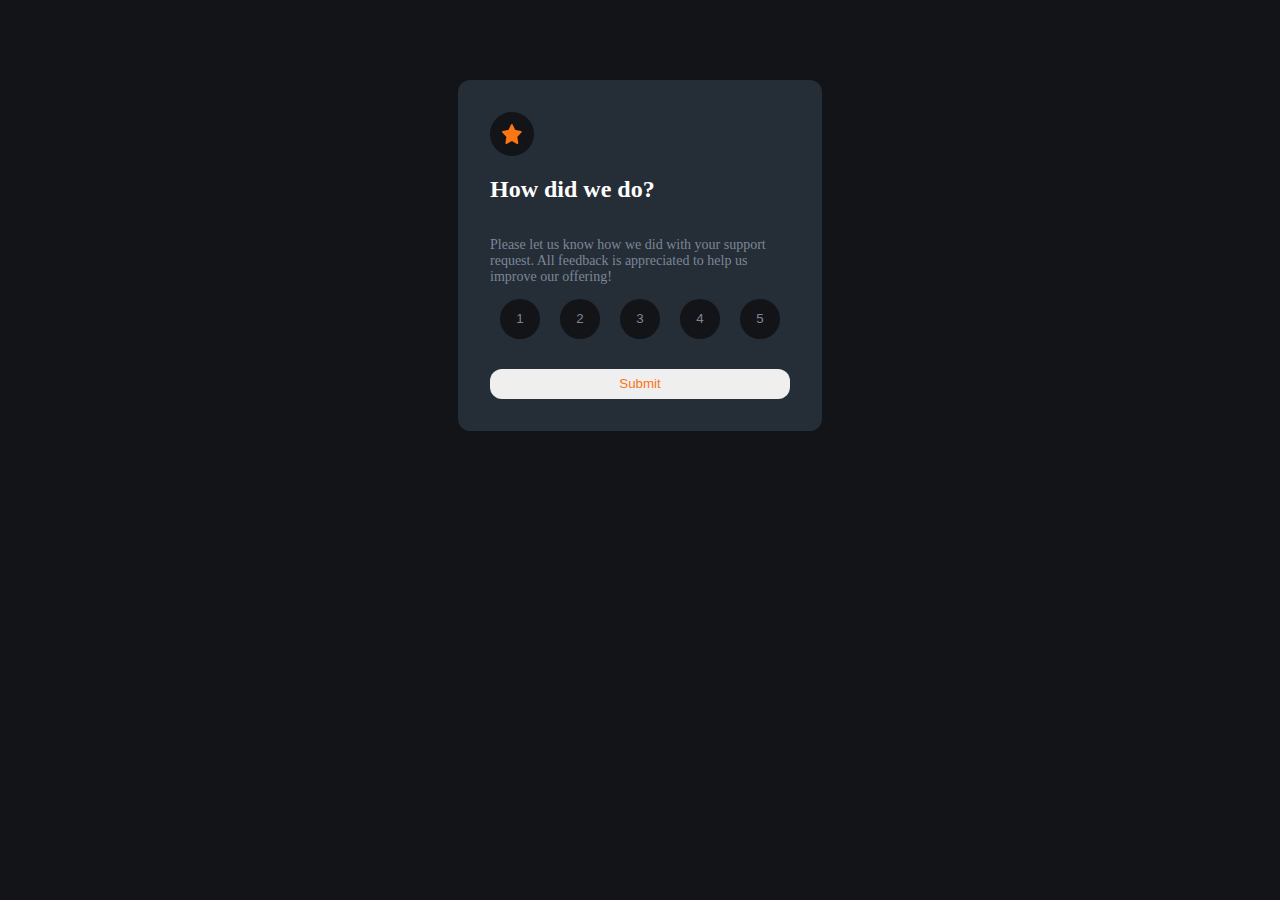
==== code/index.html @ 0cf26c77 "stuff" ====
<!DOCTYPE html>
<html lang="en">

<head>
    <meta charset="UTF-8">
    <meta http-equiv="X-UA-Compatible" content="IE=edge">
    <meta name="viewport" content="width=device-width, initial-scale=1.0">
    <title>Rating</title>
    <link rel="stylesheet" href="./style.css">
</head>

<body>
    <div class='rateScreen'>
        <div class='star'>
            <img src="./images/icon-star.svg" alt="" width="20" height="20" />
        </div>
        <h2>How did we do?</h2>
        <p>Please let us know how we did with your support request. All feedback is appreciated to help us improve our
            offering!</p>
        <div class='circles'>
            <button class="btn-circle">1</button>
            <button class="btn-circle">2</button>
            <button class="btn-circle">3</button>
            <button class="btn-circle">4</button>
            <button class="btn-circle">5</button>
        </div>
        <button onClick="submitHandler()" class="submitButton">Submit</button>
    </div>
    <script src="./app.js">

    </script>
</body>

</html>
---- code/style.css ----
/* $white: hsl(0, 0%, 100%);
$orange: hsl(25, 97%, 53%);
$lightGrey: hsl(216, 12%, 54%);
$DarkBlue: hsl(213, 19%, 18%);
$veryDarkBlue: hsl(216, 12%, 8%);
$mediumGrey: hsl(216, 12%, 54%);

$screenMarginLeft: auto;
$screenMarginRight: auto;
$width:300px;

$rounded: 12px;
$top: 30px; */

body {
  background-color: hsl(216, 12%, 8%);
}

p {
  font-size: 14px;
  color: hsl(216, 12%, 54%);
}

h2 {
  color: hsl(0, 0%, 100%);
}

.rateScreen {
  display: flex;
  flex-direction: column;
  align-items: left;
  justify-content: left;
  max-width: 300px;
  margin-left: auto;
  margin-right: auto;
  margin-top: 80px;
  padding: 32px;
  border-radius: 12px;
  background-color: hsl(213, 19%, 18%);
}

.thanksScreen {
  display: flex;
  flex-direction: column;
  align-items: center;
  justify-content: center;
  text-align: center;
  max-width:300px;
  padding: 32px;
  margin: 80px;
  margin-left: auto;
  margin-right: auto;
  border-radius: 12px;
  background-color: hsl(213, 19%, 18%);
}

.star {
  display: flex;
  align-items: center;
  justify-content: center;
  width: 44px;
  height: 44px;
  border-radius: 50%;
  background-color: hsl(216, 12%, 8%);
}

.circles{
  display: flex;
  align-items: center;
  justify-content: center;
  gap: 20px;
}

.submitButton {
  margin-top: 30px;
  height: 30px;
  border-radius: 12px;
  border: none;
  color: hsl(25, 97%, 53%);
}

.submitButton:hover {
  color:white;
  background-color: hsl(25, 97%, 53%);
}

.ratingOutput {
  background-color: hsl(216, 12%, 8%);
  border-radius: 15px;
  padding-left: 15px;
  padding-right: 15px;
  margin-top: 30px;
  height:30px;
  display: flex;
  align-items: center;
  justify-content: center;
  color: hsl(25, 97%, 53%);
  /* p {
    color: hsl(25, 97%, 53%);
  } */
}

#rate{
  color: hsl(25, 97%, 53%);
}
/* 

$white: hsl(0, 0%, 100%);
$hsl(25, 97%, 53%): hsl(25, 97%, 53%);
$lightGrey: hsl(217, 12%, 63%);
$DarkBlue: hsl(213, 19%, 18%);
$veryDarkBlue: hsl(216, 12%, 8%);
$mediumGrey: hsl(216, 12%, 54%); */

.btn-circle {
    display: flex;
    align-items: center;
    justify-content: center;
    width: 40px;
    height: 40px;
    border-radius: 50%;
    border: none;
    background-color: hsl(216, 12%, 8%);
    color: hsl(216, 12%, 54%);
}

.btn-circle:hover{
  background-color: hsl(25, 97%, 53%);
  color: white;
}

.btn-active {
    background-color: hsl(217, 12%, 63%);
    color: white;
}

.btn-circle.circles-selected{
  background-color:  hsl(216, 12%, 54%);
  color: white;
}

/* 
// .buttonColorUnselected {
//     background-color: $veryDarkBlue;

//     p {
//         color: $lightGrey;
//     }
// } */

/* 
// input:checked+.rateButton {
//     color: $white;
//     background-color: $mediumGrey;
// }

// input {
//     display: none;
// } */
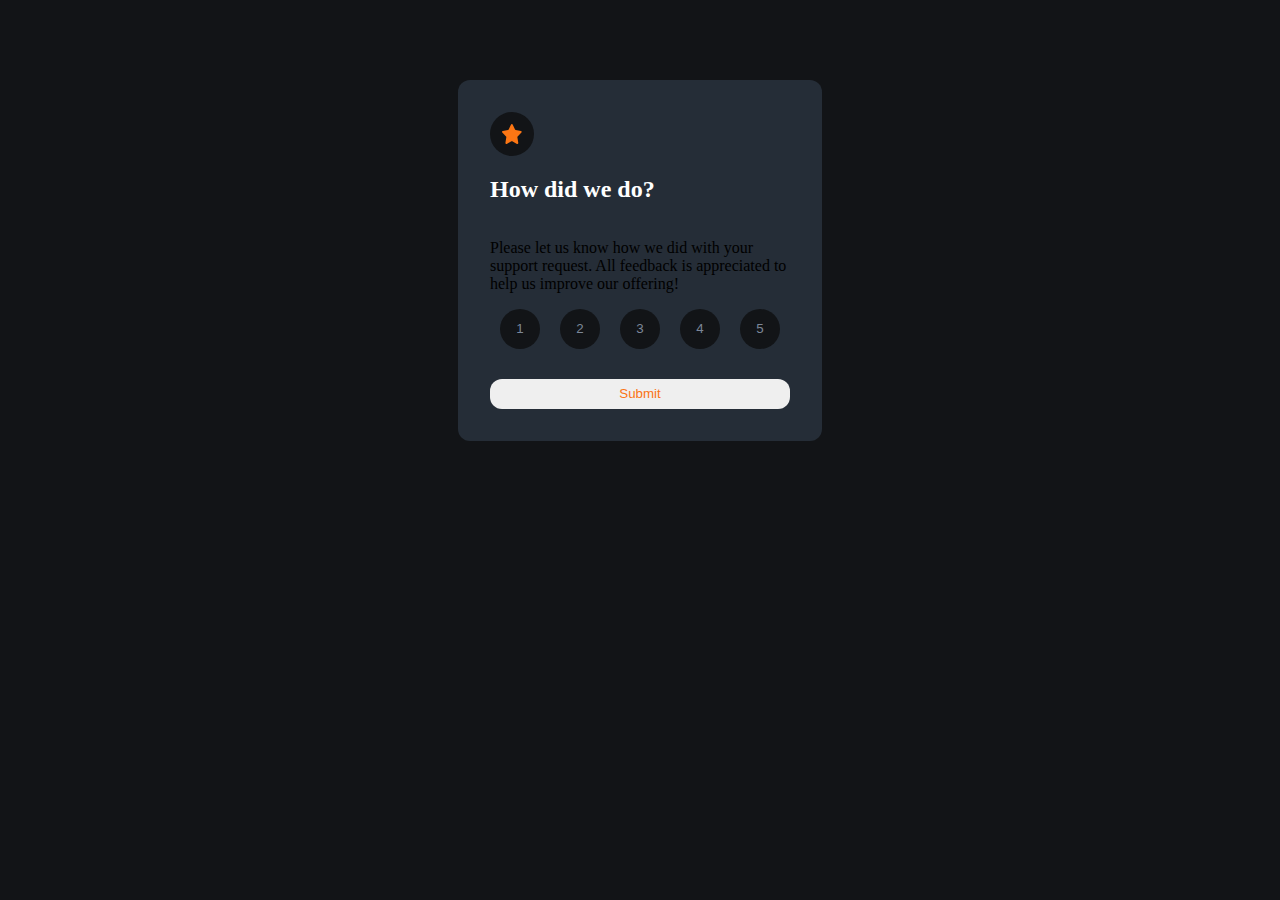
==== commit 089f868a: "css naming changes" ====
--- a/code/index.html
+++ b/code/index.html
@@ -10,12 +10,12 @@
 </head>
 
 <body>
-    <div class='rateScreen'>
+    <div class='screen-rate'>
         <div class='star'>
             <img src="./images/icon-star.svg" alt="" width="20" height="20" />
         </div>
-        <h2>How did we do?</h2>
-        <p>Please let us know how we did with your support request. All feedback is appreciated to help us improve our
+        <h2 class="text-headline">How did we do?</h2>
+        <p class="text-basic">Please let us know how we did with your support request. All feedback is appreciated to help us improve our
             offering!</p>
         <div class='circles'>
             <button class="btn-circle">1</button>
@@ -24,7 +24,7 @@
             <button class="btn-circle">4</button>
             <button class="btn-circle">5</button>
         </div>
-        <button onClick="submitHandler()" class="submitButton">Submit</button>
+        <button onClick="submitHandler()" class="btn-submit">Submit</button>
     </div>
     <script src="./app.js">
 
--- a/code/style.css
+++ b/code/style.css
@@ -16,16 +16,7 @@
   background-color: hsl(216, 12%, 8%);
 }
 
-p {
-  font-size: 14px;
-  color: hsl(216, 12%, 54%);
-}
-
-h2 {
-  color: hsl(0, 0%, 100%);
-}
-
-.rateScreen {
+.screen-rate {
   display: flex;
   flex-direction: column;
   align-items: left;
@@ -39,7 +30,7 @@
   background-color: hsl(213, 19%, 18%);
 }
 
-.thanksScreen {
+.screen-thanks {
   display: flex;
   flex-direction: column;
   align-items: center;
@@ -64,14 +55,7 @@
   background-color: hsl(216, 12%, 8%);
 }
 
-.circles{
-  display: flex;
-  align-items: center;
-  justify-content: center;
-  gap: 20px;
-}
-
-.submitButton {
+.btn-submit {
   margin-top: 30px;
   height: 30px;
   border-radius: 12px;
@@ -79,12 +63,20 @@
   color: hsl(25, 97%, 53%);
 }
 
-.submitButton:hover {
+.btn-submit:hover {
   color:white;
   background-color: hsl(25, 97%, 53%);
 }
 
-.ratingOutput {
+.tex-basic {
+  color: hsl(216, 12%, 54%);
+}
+
+.text-headline{
+  color: hsl(0, 0%, 100%);
+}
+
+.text-ratingOutput {
   background-color: hsl(216, 12%, 8%);
   border-radius: 15px;
   padding-left: 15px;
@@ -95,22 +87,18 @@
   align-items: center;
   justify-content: center;
   color: hsl(25, 97%, 53%);
-  /* p {
-    color: hsl(25, 97%, 53%);
-  } */
 }
 
-#rate{
+.text-rating{
   color: hsl(25, 97%, 53%);
 }
-/* 
 
-$white: hsl(0, 0%, 100%);
-$hsl(25, 97%, 53%): hsl(25, 97%, 53%);
-$lightGrey: hsl(217, 12%, 63%);
-$DarkBlue: hsl(213, 19%, 18%);
-$veryDarkBlue: hsl(216, 12%, 8%);
-$mediumGrey: hsl(216, 12%, 54%); */
+.circles{
+  display: flex;
+  align-items: center;
+  justify-content: center;
+  gap: 20px;
+}
 
 .btn-circle {
     display: flex;
@@ -137,23 +125,4 @@
 .btn-circle.circles-selected{
   background-color:  hsl(216, 12%, 54%);
   color: white;
-}
-
-/* 
-// .buttonColorUnselected {
-//     background-color: $veryDarkBlue;
-
-//     p {
-//         color: $lightGrey;
-//     }
-// } */
-
-/* 
-// input:checked+.rateButton {
-//     color: $white;
-//     background-color: $mediumGrey;
-// }
-
-// input {
-//     display: none;
-// } */+}